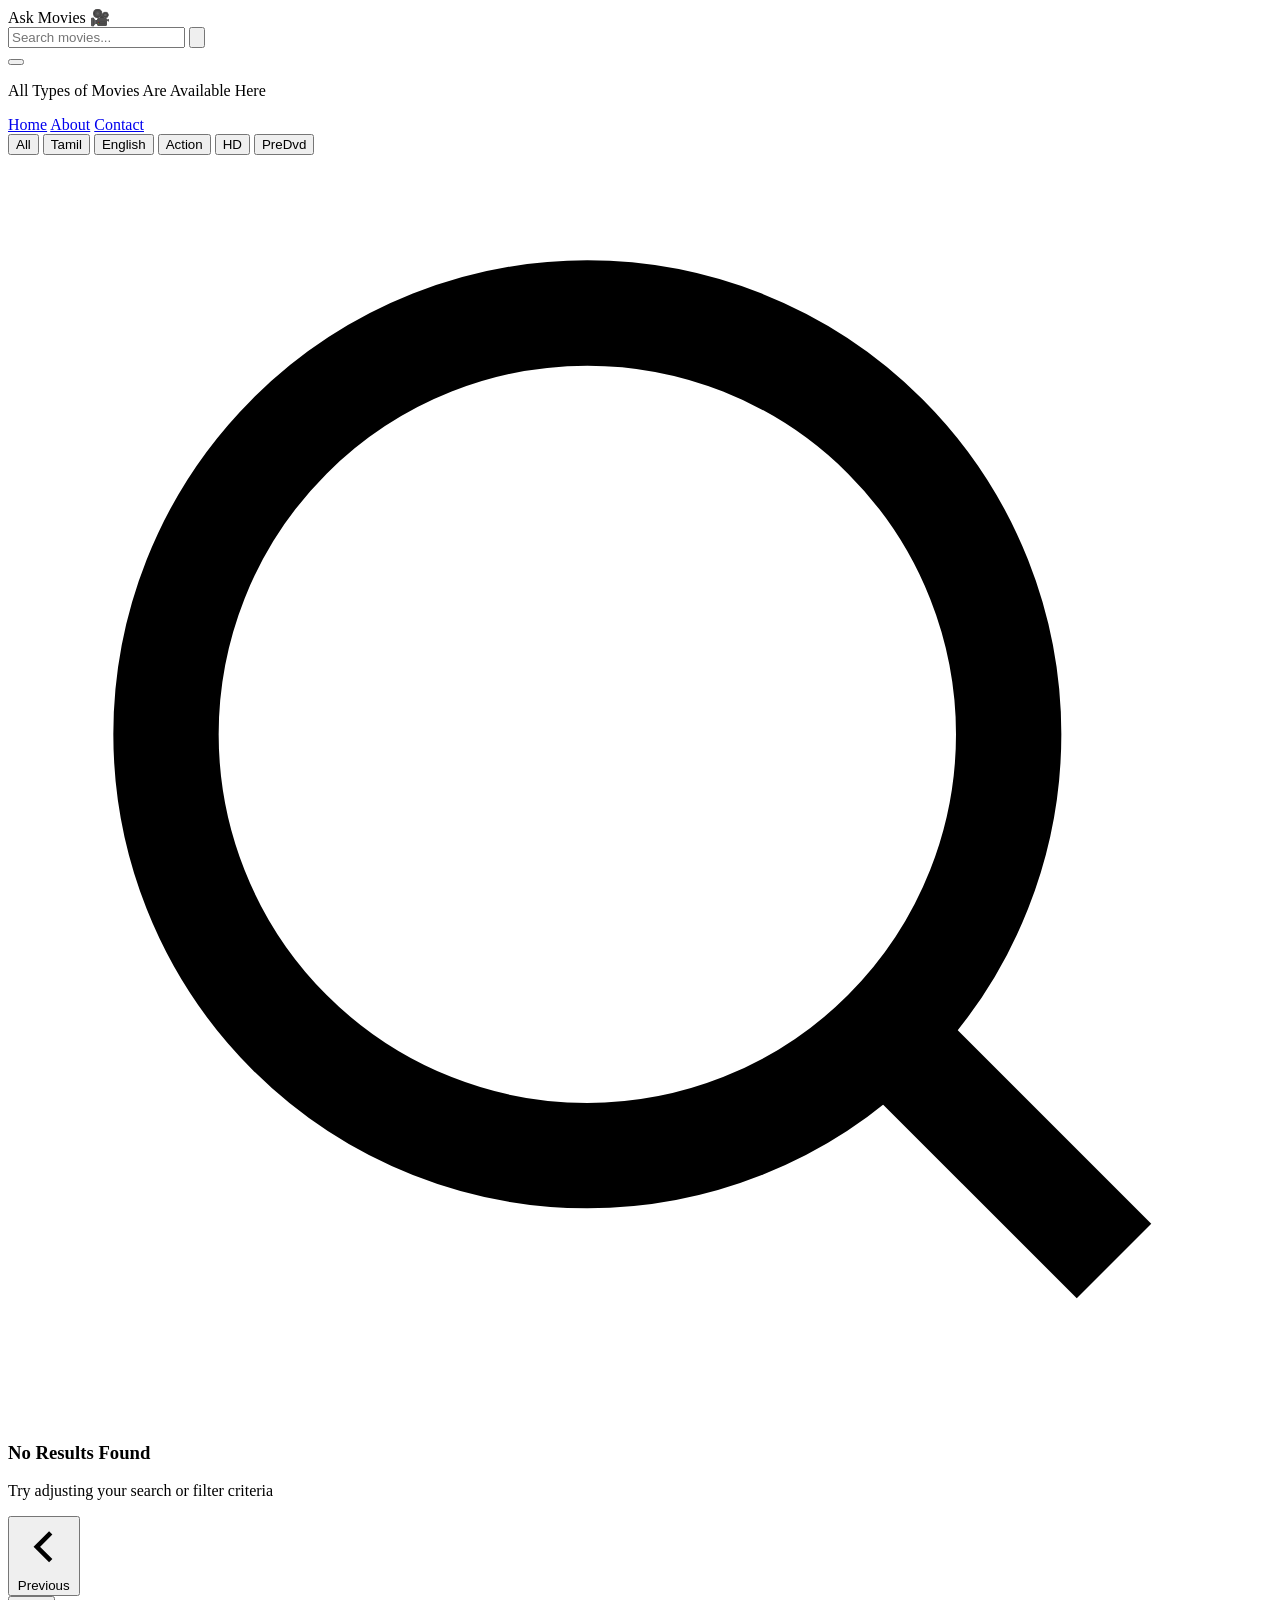
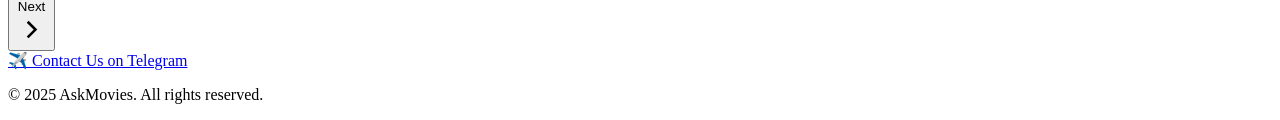
==== index.html @ 0e4ded0d "Create index.html" ====
<!DOCTYPE html>
<html lang="en">
<head>
    <meta charset="UTF-8">
    <meta name="viewport" content="width=device-width, initial-scale=1.0">
    <title>AskMovies - All Types of Movies Are Available Here</title>
    <link rel="stylesheet" href="style.css">
</head>
<body>
    <header class="header">
        <div class="container">
            <div class="header-content">
                <div class="logo">
                    <div class="logo-text">
                        <span class="logo-ask">Ask</span>
                        <span class="logo-movies">Movies</span>
                        <span class="logo-icon">🎥</span>
                    </div>
                    <div class="logo-underline"></div>
                </div>
                <div class="header-controls">
                    <div class="search-container">
                        <input type="text" id="searchInput" class="search-input" placeholder="Search movies...">
                        <button class="search-btn" id="searchBtn" aria-label="Search">
                            <svg viewBox="0 0 24 24" fill="none" stroke="currentColor" stroke-width="2">
                                <circle cx="11" cy="11" r="8"></circle>
                                <path d="m21 21-4.35-4.35"></path>
                            </svg>
                        </button>
                    </div>
                    <button class="menu-btn" id="menuBtn" aria-label="Menu">
                        <div class="menu-line"></div>
                        <div class="menu-line"></div>
                        <div class="menu-line"></div>
                    </button>
                </div>
            </div>
        </div>
    </header>

    <div class="tagline-banner">
        <p class="tagline-text">All Types of Movies Are Available Here</p>
    </div>

    <div class="mobile-menu" id="mobileMenu">
        <div class="mobile-menu-content">
            <a href="#" class="mobile-menu-item">Home</a>
            <a href="#" class="mobile-menu-item">About</a>
            <a href="#" class="mobile-menu-item">Contact</a>
        </div>
    </div>

    <main class="main">
        <div class="container">
            <section class="filter-section">
                <div class="filter-container">
                    <button class="filter-btn active" data-category="All">All</button>
                    <button class="filter-btn" data-category="Tamil">Tamil</button>
                    <button class="filter-btn" data-category="English">English</button>
                    <button class="filter-btn" data-category="Action">Action</button>
                    <button class="filter-btn" data-category="HD">HD</button>
                    <button class="filter-btn" data-category="PreDvd">PreDvd</button>
                </div>
            </section>

            <section class="movies-section">
                <div class="movies-grid" id="moviesGrid"></div>
            </section>

            <div class="no-results" id="noResults">
                <svg viewBox="0 0 24 24" fill="none" stroke="currentColor" stroke-width="2">
                    <circle cx="11" cy="11" r="8"></circle>
                    <path d="m21 21-4.35-4.35"></path>
                </svg>
                <h3>No Results Found</h3>
                <p>Try adjusting your search or filter criteria</p>
            </div>

            <div class="pagination" id="pagination">
                <button class="pagination-btn" id="prevBtn">
                    <svg viewBox="0 0 24 24" fill="none" stroke="currentColor" stroke-width="2">
                        <polyline points="15 18 9 12 15 6"></polyline>
                    </svg>
                    Previous
                </button>
                <div class="pagination-numbers" id="paginationNumbers"></div>
                <button class="pagination-btn" id="nextBtn">
                    Next
                    <svg viewBox="0 0 24 24" fill="none" stroke="currentColor" stroke-width="2">
                        <polyline points="9 18 15 12 9 6"></polyline>
                    </svg>
                </button>
            </div>
        </div>
    </main>

    <footer class="footer">
        <div class="container">
            <div class="footer-content">
                <a href="https://t.me/askmovies" target="_blank" class="telegram-btn">
                    <span class="telegram-icon">✈️</span>
                    <span>Contact Us on Telegram</span>
                </a>
                <p>&copy; 2025 AskMovies. All rights reserved.</p>
            </div>
        </div>
    </footer>

    <script src="script.js"></script>
</body>
</html>
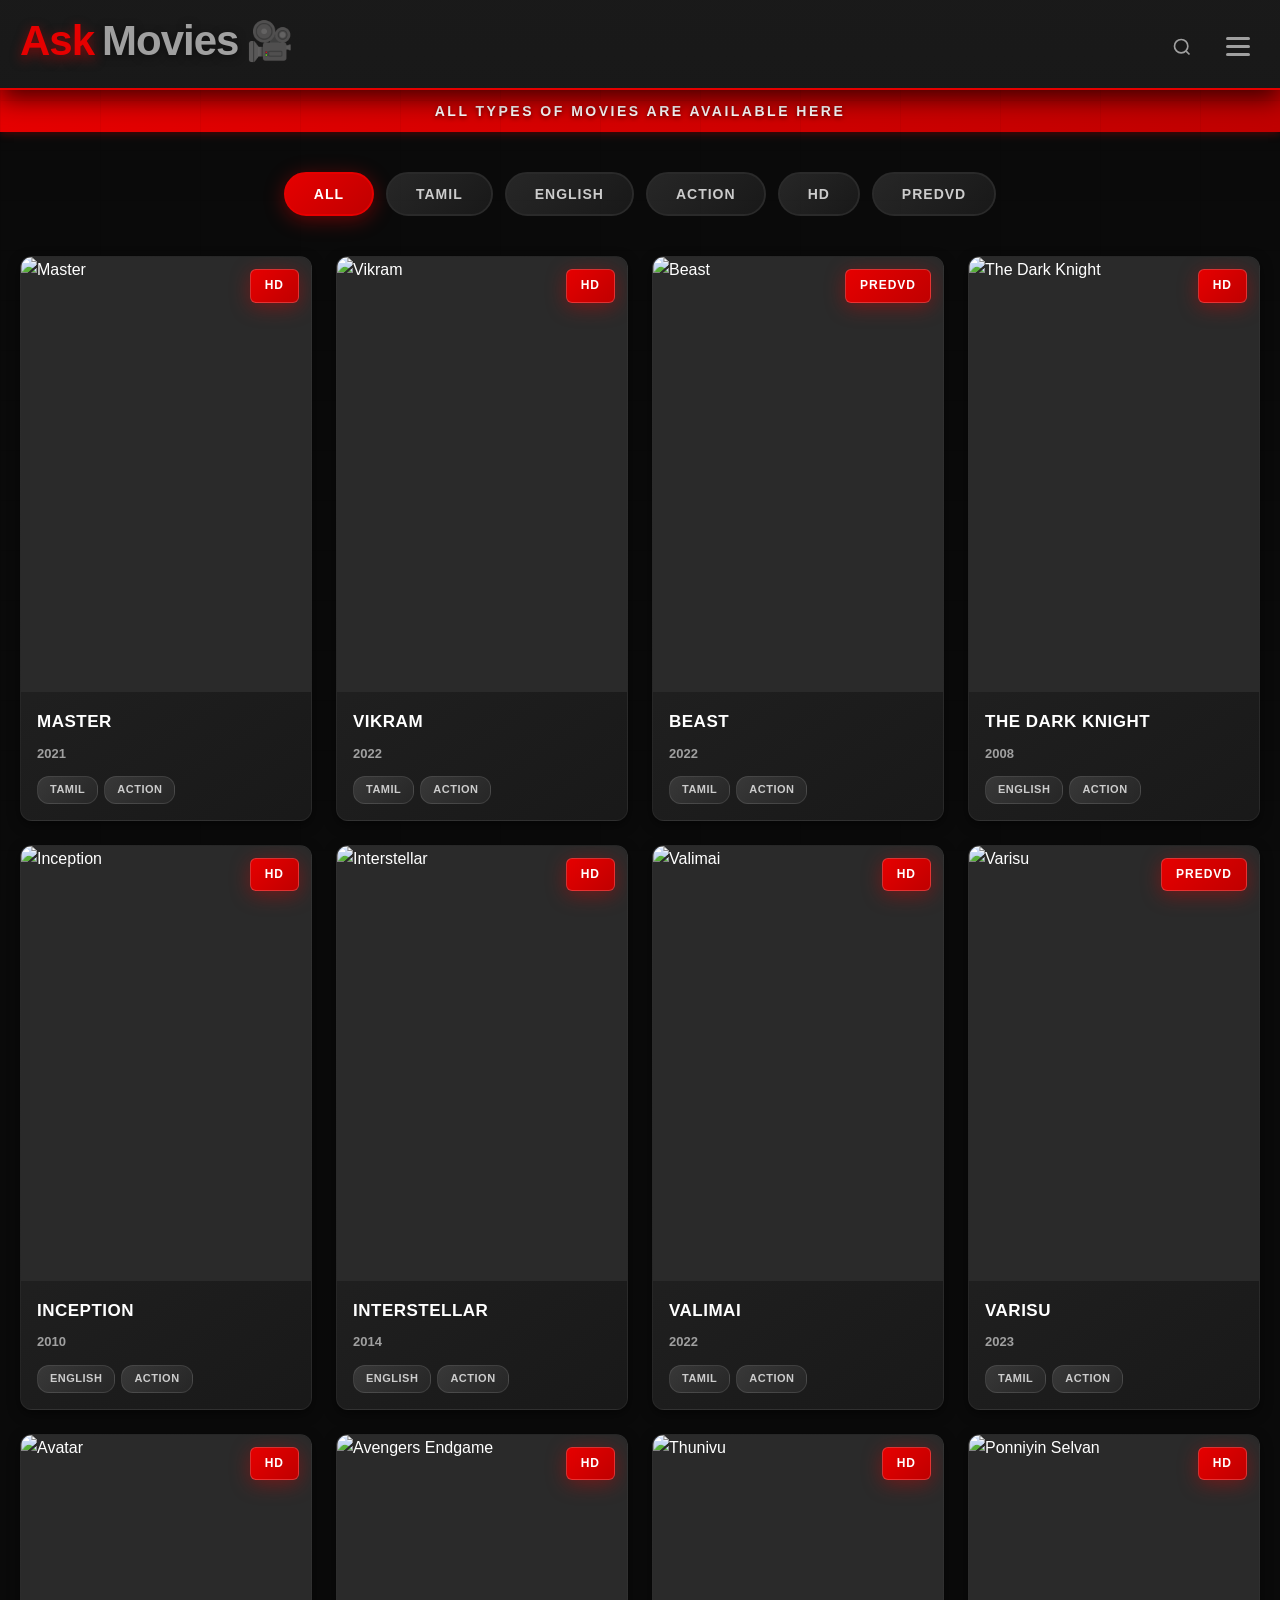
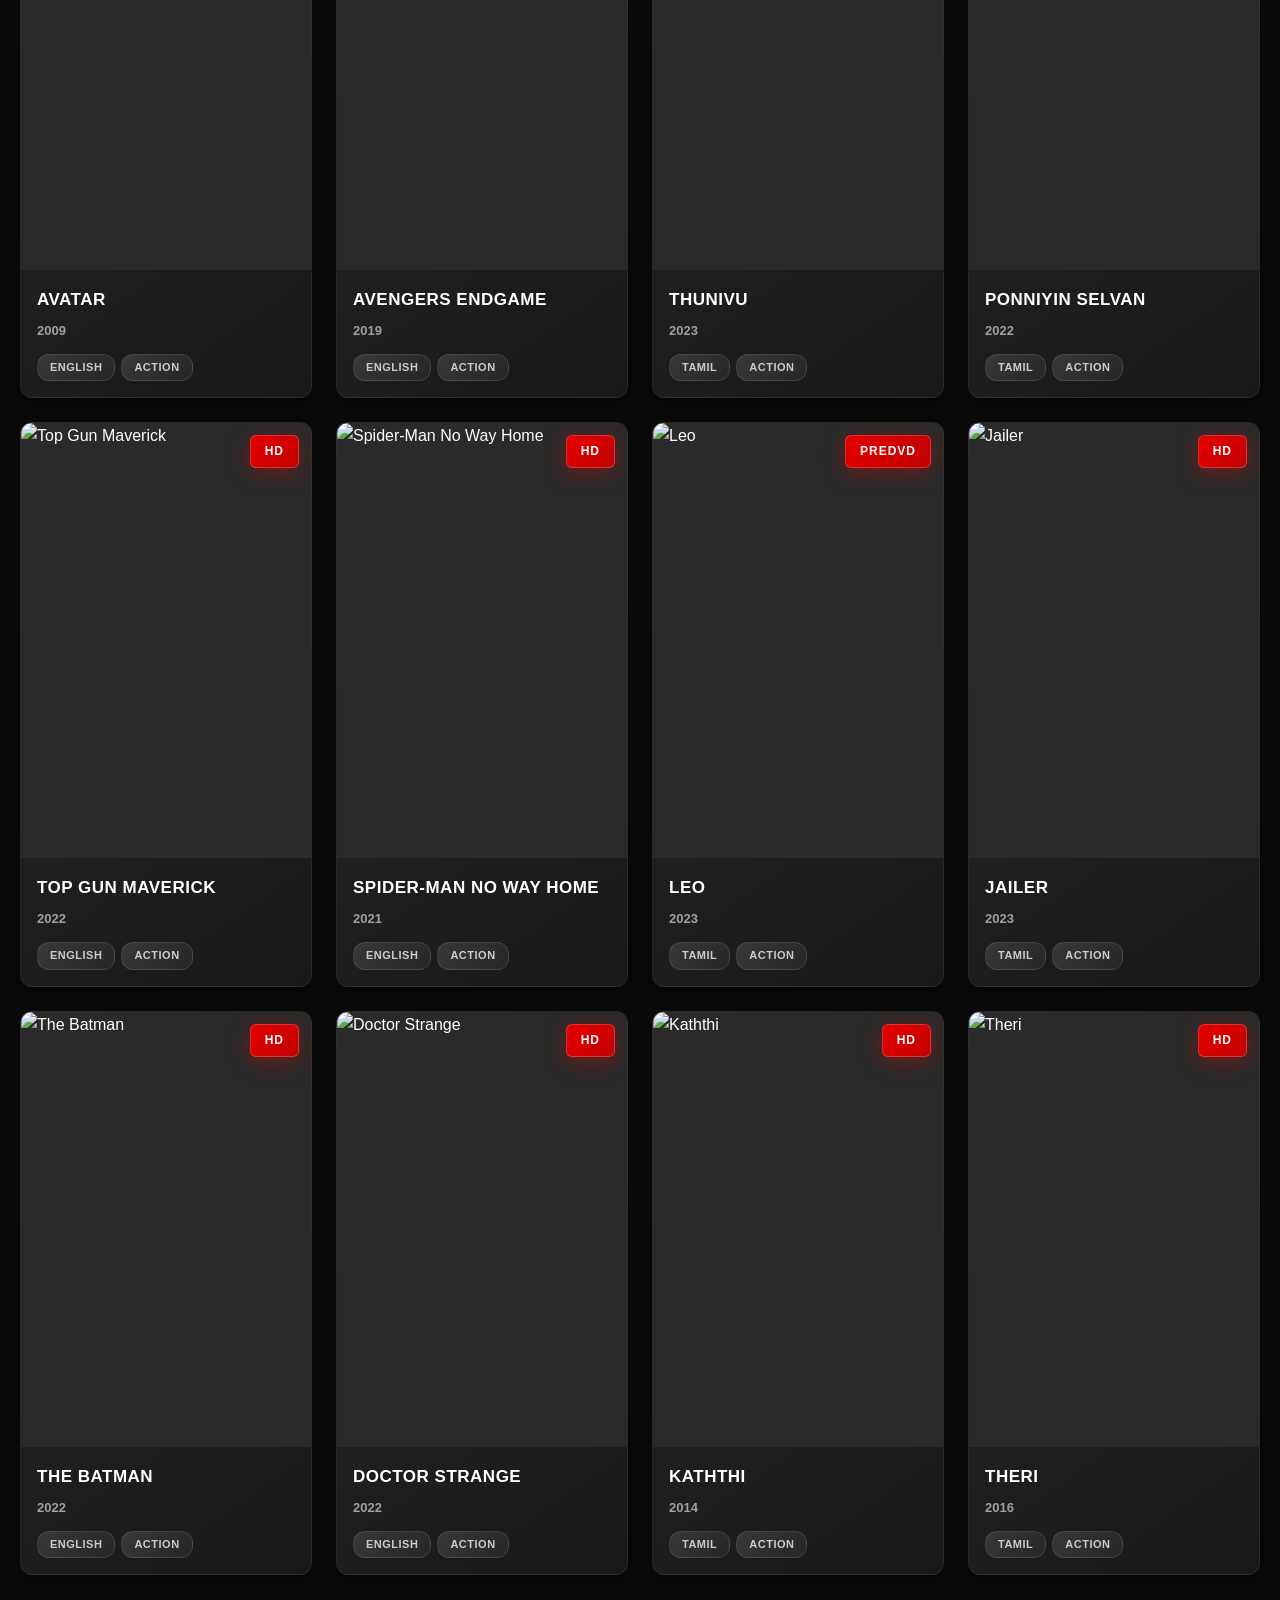
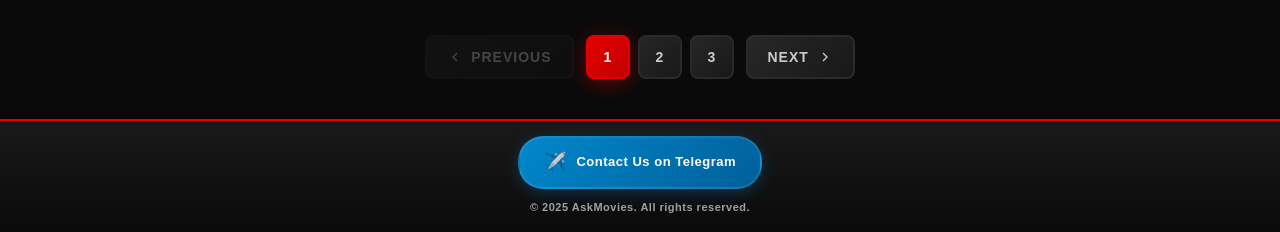
==== commit a21b965a: "Update index.html" ====
--- a/index.html
+++ b/index.html
@@ -44,9 +44,9 @@
 
     <div class="mobile-menu" id="mobileMenu">
         <div class="mobile-menu-content">
-            <a href="#" class="mobile-menu-item">Home</a>
-            <a href="#" class="mobile-menu-item">About</a>
-            <a href="#" class="mobile-menu-item">Contact</a>
+            <a href="#" class="mobile-menu-item" data-action="home">Home</a>
+            <a href="#" class="mobile-menu-item" data-action="about">About</a>
+            <a href="#" class="mobile-menu-item" data-action="contact">Contact</a>
         </div>
     </div>
 
--- a/style.css
+++ b/style.css
@@ -0,0 +1,288 @@
+:root {
+            --color-bg-primary: #0a0a0a;
+            --color-bg-secondary: #1a1a1a;
+            --color-bg-card: #1f1f1f;
+            --color-accent-red: #e60000;
+            --color-accent-red-hover: #ff1744;
+            --color-grey-light: #a0a0a0;
+            --color-grey-medium: #666666;
+            --color-grey-dark: #2a2a2a;
+            --color-text-primary: #ffffff;
+            --color-text-secondary: #cccccc;
+            --transition-fast: 0.2s ease;
+            --transition-medium: 0.3s ease;
+            --transition-slow: 0.5s ease;
+            --shadow-sm: 0 2px 4px rgba(0, 0, 0, 0.3);
+            --shadow-md: 0 4px 12px rgba(0, 0, 0, 0.5);
+            --shadow-lg: 0 8px 24px rgba(0, 0, 0, 0.7);
+            --shadow-red: 0 4px 20px rgba(230, 0, 0, 0.4);
+        }
+        * { margin: 0; padding: 0; box-sizing: border-box; }
+        body {
+            font-family: 'Arial Black', 'Arial Bold', Gadget, sans-serif;
+            background-color: var(--color-bg-primary);
+            color: var(--color-text-primary);
+            line-height: 1.6;
+            overflow-x: hidden;
+            position: relative;
+        }
+        body::before {
+            content: '';
+            position: fixed;
+            top: 0;
+            left: 0;
+            width: 100%;
+            height: 100%;
+            background: linear-gradient(90deg, rgba(0,0,0,.8) 1px, transparent 1px), linear-gradient(rgba(0,0,0,.8) 1px, transparent 1px);
+            background-size: 100px 50px;
+            opacity: 0.05;
+            z-index: 0;
+            pointer-events: none;
+        }
+        .container { max-width: 1400px; margin: 0 auto; padding: 0 20px; position: relative; z-index: 1; }
+        
+        /* HEADER */
+        .header {
+            background: linear-gradient(180deg, rgba(26, 26, 26, 0.98) 0%, rgba(26, 26, 26, 0.95) 100%);
+            padding: 20px 0 15px 0;
+            position: sticky;
+            top: 0;
+            z-index: 1000;
+            box-shadow: var(--shadow-lg);
+            border-bottom: 2px solid var(--color-accent-red);
+            backdrop-filter: blur(10px);
+        }
+        .header-content { display: flex; justify-content: space-between; align-items: center; }
+        
+        /* LOGO */
+        .logo { display: flex; flex-direction: column; align-items: flex-start; cursor: pointer; transition: transform var(--transition-fast); }
+        .logo:hover { transform: scale(1.05); }
+        .logo-text { font-size: 42px; font-weight: 900; letter-spacing: -1px; line-height: 1; display: flex; align-items: center; gap: 8px; }
+        .logo-ask { color: var(--color-accent-red); text-shadow: 0 4px 12px rgba(230, 0, 0, 0.5); }
+        .logo-movies { color: var(--color-grey-light); text-shadow: 0 2px 8px rgba(0, 0, 0, 0.5); }
+        .logo-icon { font-size: 38px; animation: float 3s ease-in-out infinite; }
+        @keyframes float { 0%, 100% { transform: translateY(0px); } 50% { transform: translateY(-8px); } }
+        .logo-underline { height: 3px; background: linear-gradient(90deg, var(--color-accent-red) 0%, transparent 100%); width: 0; margin-top: 8px; transition: width 0.6s ease; box-shadow: 0 2px 8px rgba(230, 0, 0, 0.4); }
+        .logo:hover .logo-underline { width: 100%; }
+        
+        /* HEADER CONTROLS */
+        .header-controls { display: flex; align-items: center; gap: 12px; }
+        .search-container { position: relative; display: flex; align-items: center; }
+        .search-input {
+            width: 0;
+            height: 44px;
+            padding: 0;
+            background-color: rgba(42, 42, 42, 0.9);
+            border: 2px solid var(--color-grey-dark);
+            border-radius: 22px;
+            color: var(--color-text-primary);
+            font-size: 15px;
+            font-weight: 600;
+            outline: none;
+            opacity: 0;
+            transition: all var(--transition-medium);
+            pointer-events: none;
+        }
+        .search-input.active { width: 280px; padding: 0 50px 0 20px; opacity: 1; pointer-events: auto; }
+        .search-input.active:focus { border-color: var(--color-accent-red); box-shadow: 0 0 0 3px rgba(230, 0, 0, 0.2); }
+        .search-btn {
+            position: absolute;
+            right: 0;
+            width: 44px;
+            height: 44px;
+            background-color: transparent;
+            border: none;
+            color: var(--color-grey-light);
+            cursor: pointer;
+            display: flex;
+            align-items: center;
+            justify-content: center;
+            transition: all var(--transition-fast);
+            border-radius: 50%;
+        }
+        .search-btn svg { width: 20px; height: 20px; }
+        .search-btn:hover { color: var(--color-accent-red); background-color: rgba(230, 0, 0, 0.1); }
+        
+        /* HAMBURGER MENU BUTTON - THREE LINES */
+        .menu-btn {
+            width: 44px;
+            height: 44px;
+            background-color: transparent;
+            border: none;
+            cursor: pointer;
+            display: flex;
+            flex-direction: column;
+            align-items: center;
+            justify-content: center;
+            gap: 5px;
+            transition: all var(--transition-fast);
+            border-radius: 8px;
+            padding: 10px;
+        }
+        .menu-btn:hover { background-color: rgba(230, 0, 0, 0.1); }
+        .menu-line {
+            width: 24px;
+            height: 3px;
+            background-color: var(--color-grey-light);
+            border-radius: 2px;
+            transition: all var(--transition-fast);
+        }
+        .menu-btn:hover .menu-line { background-color: var(--color-accent-red); }
+        
+        /* MOBILE MENU - FIXED POSITIONING */
+        .mobile-menu {
+            position: fixed;
+            top: 95px;
+            right: 20px;
+            background: linear-gradient(135deg, rgba(42, 42, 42, 0.98) 0%, rgba(26, 26, 26, 0.98) 100%);
+            border-radius: 8px;
+            box-shadow: var(--shadow-lg);
+            overflow: hidden;
+            opacity: 0;
+            visibility: hidden;
+            transform: translateY(-10px);
+            transition: all var(--transition-medium);
+            min-width: 200px;
+            border: 1px solid var(--color-accent-red);
+            z-index: 9999;
+        }
+        .mobile-menu.active { opacity: 1; visibility: visible; transform: translateY(0); }
+        .mobile-menu-content { padding: 8px 0; }
+        .mobile-menu-item {
+            display: block;
+            padding: 12px 20px;
+            color: var(--color-text-secondary);
+            text-decoration: none;
+            transition: all var(--transition-fast);
+            font-weight: 600;
+            text-transform: uppercase;
+            font-size: 13px;
+            letter-spacing: 1px;
+        }
+        .mobile-menu-item:hover { background-color: var(--color-accent-red); color: var(--color-text-primary); padding-left: 28px; }
+        
+        /* TAGLINE BANNER */
+        .tagline-banner { background: linear-gradient(90deg, var(--color-accent-red) 0%, #c00000 100%); padding: 10px 0; text-align: center; box-shadow: 0 2px 8px rgba(230, 0, 0, 0.3); }
+        .tagline-text { color: var(--color-text-primary); font-size: 14px; font-weight: 700; letter-spacing: 2.5px; text-transform: uppercase; text-shadow: 0 2px 4px rgba(0, 0, 0, 0.5); }
+        
+        /* MAIN */
+        .main { min-height: calc(100vh - 250px); padding: 40px 0; }
+        .filter-section { margin-bottom: 40px; }
+        .filter-container { display: flex; flex-wrap: wrap; gap: 12px; justify-content: center; }
+        .filter-btn {
+            padding: 12px 28px;
+            background: linear-gradient(135deg, rgba(42, 42, 42, 0.9) 0%, rgba(26, 26, 26, 0.9) 100%);
+            border: 2px solid var(--color-grey-dark);
+            color: var(--color-text-secondary);
+            font-size: 14px;
+            font-weight: 700;
+            cursor: pointer;
+            border-radius: 24px;
+            transition: all var(--transition-fast);
+            letter-spacing: 1px;
+            text-transform: uppercase;
+        }
+        .filter-btn:hover { background: linear-gradient(135deg, var(--color-grey-dark) 0%, rgba(42, 42, 42, 0.9) 100%); color: var(--color-text-primary); transform: translateY(-2px); box-shadow: var(--shadow-sm); border-color: var(--color-grey-light); }
+        .filter-btn.active { background: linear-gradient(135deg, var(--color-accent-red) 0%, #c00000 100%); color: var(--color-text-primary); border-color: var(--color-accent-red); box-shadow: var(--shadow-red); }
+        
+        /* MOVIES GRID */
+        .movies-section { margin-bottom: 60px; }
+        .movies-grid { display: grid; grid-template-columns: repeat(4, 1fr); gap: 24px; animation: fadeIn 0.5s ease; }
+        @keyframes fadeIn { from { opacity: 0; transform: translateY(10px); } to { opacity: 1; transform: translateY(0); } }
+        .movie-card { background: linear-gradient(145deg, rgba(42, 42, 42, 0.95) 0%, rgba(26, 26, 26, 0.95) 100%); border-radius: 12px; overflow: hidden; cursor: pointer; transition: all var(--transition-medium); box-shadow: var(--shadow-md); position: relative; border: 1px solid rgba(255, 255, 255, 0.05); }
+        .movie-card:hover { transform: translateY(-8px) scale(1.02); box-shadow: var(--shadow-red); border-color: var(--color-accent-red); }
+        .movie-poster-container { position: relative; width: 100%; padding-top: 150%; overflow: hidden; background-color: var(--color-grey-dark); }
+        .movie-poster { position: absolute; top: 0; left: 0; width: 100%; height: 100%; object-fit: cover; transition: transform var(--transition-slow); }
+        .movie-card:hover .movie-poster { transform: scale(1.1); }
+        .quality-badge { position: absolute; top: 12px; right: 12px; background: linear-gradient(135deg, var(--color-accent-red) 0%, #c00000 100%); color: var(--color-text-primary); padding: 6px 14px; border-radius: 6px; font-size: 12px; font-weight: 900; letter-spacing: 1px; box-shadow: var(--shadow-red); z-index: 2; text-transform: uppercase; border: 1px solid rgba(255, 255, 255, 0.2); }
+        .movie-overlay { position: absolute; top: 0; left: 0; width: 100%; height: 100%; background: linear-gradient(to top, rgba(0, 0, 0, 0.95) 0%, rgba(0, 0, 0, 0.6) 50%, transparent 100%); opacity: 0; transition: opacity var(--transition-medium); display: flex; align-items: flex-end; justify-content: center; padding: 20px; }
+        .movie-card:hover .movie-overlay { opacity: 1; }
+        .watch-btn { background: linear-gradient(135deg, var(--color-accent-red) 0%, #c00000 100%); color: var(--color-text-primary); padding: 14px 32px; border: 2px solid rgba(255, 255, 255, 0.2); border-radius: 8px; font-size: 14px; font-weight: 900; cursor: pointer; transition: all var(--transition-fast); box-shadow: var(--shadow-red); letter-spacing: 1.5px; text-transform: uppercase; transform: translateY(10px); }
+        .movie-card:hover .watch-btn { transform: translateY(0); }
+        .watch-btn:hover { background: linear-gradient(135deg, var(--color-accent-red-hover) 0%, var(--color-accent-red) 100%); box-shadow: 0 6px 24px rgba(230, 0, 0, 0.6); transform: scale(1.05); }
+        .movie-info { padding: 16px; }
+        .movie-title { font-size: 17px; font-weight: 900; color: var(--color-text-primary); margin-bottom: 8px; overflow: hidden; text-overflow: ellipsis; white-space: nowrap; text-transform: uppercase; letter-spacing: 0.5px; }
+        .movie-year { font-size: 13px; color: var(--color-grey-light); margin-bottom: 12px; font-weight: 600; }
+        .movie-categories { display: flex; flex-wrap: wrap; gap: 6px; }
+        .category-tag { background: linear-gradient(135deg, rgba(60, 60, 60, 0.9) 0%, rgba(40, 40, 40, 0.9) 100%); color: var(--color-text-secondary); padding: 4px 12px; border-radius: 12px; font-size: 11px; font-weight: 700; text-transform: uppercase; letter-spacing: 0.5px; border: 1px solid rgba(255, 255, 255, 0.1); }
+        
+        /* NO RESULTS */
+        .no-results { display: none; flex-direction: column; align-items: center; justify-content: center; padding: 80px 20px; text-align: center; }
+        .no-results.active { display: flex; }
+        .no-results svg { width: 80px; height: 80px; color: var(--color-grey-medium); margin-bottom: 24px; opacity: 0.5; }
+        .no-results h3 { font-size: 24px; color: var(--color-text-secondary); margin-bottom: 12px; font-weight: 900; text-transform: uppercase; letter-spacing: 1px; }
+        .no-results p { color: var(--color-grey-light); font-size: 16px; font-weight: 600; }
+        
+        /* PAGINATION */
+        .pagination { display: flex; align-items: center; justify-content: center; gap: 12px; margin-top: 40px; }
+        .pagination-btn { display: flex; align-items: center; gap: 8px; padding: 12px 20px; background: linear-gradient(135deg, rgba(42, 42, 42, 0.9) 0%, rgba(26, 26, 26, 0.9) 100%); border: 2px solid var(--color-grey-dark); color: var(--color-text-secondary); font-size: 14px; font-weight: 700; cursor: pointer; border-radius: 8px; transition: all var(--transition-fast); text-transform: uppercase; letter-spacing: 1px; }
+        .pagination-btn:hover:not(:disabled) { background: linear-gradient(135deg, var(--color-accent-red) 0%, #c00000 100%); color: var(--color-text-primary); border-color: var(--color-accent-red); transform: translateY(-2px); box-shadow: var(--shadow-red); }
+        .pagination-btn:disabled { opacity: 0.3; cursor: not-allowed; }
+        .pagination-btn svg { width: 16px; height: 16px; }
+        .pagination-numbers { display: flex; gap: 8px; }
+        .page-number { width: 44px; height: 44px; display: flex; align-items: center; justify-content: center; background: linear-gradient(135deg, rgba(42, 42, 42, 0.9) 0%, rgba(26, 26, 26, 0.9) 100%); border: 2px solid var(--color-grey-dark); color: var(--color-text-secondary); font-size: 14px; font-weight: 700; cursor: pointer; border-radius: 8px; transition: all var(--transition-fast); }
+        .page-number:hover { background: linear-gradient(135deg, var(--color-grey-dark) 0%, rgba(42, 42, 42, 0.9) 100%); color: var(--color-text-primary); transform: translateY(-2px); border-color: var(--color-grey-light); }
+        .page-number.active { background: linear-gradient(135deg, var(--color-accent-red) 0%, #c00000 100%); color: var(--color-text-primary); border-color: var(--color-accent-red); box-shadow: var(--shadow-red); }
+        
+        /* FOOTER - SMALLER SIZE */
+        .footer {
+            background: linear-gradient(180deg, rgba(26, 26, 26, 0.95) 0%, rgba(10, 10, 10, 0.98) 100%);
+            padding: 15px 0;
+            text-align: center;
+            border-top: 2px solid var(--color-accent-red);
+            box-shadow: 0 -4px 12px rgba(0, 0, 0, 0.5);
+        }
+        .footer-content { display: flex; flex-direction: column; align-items: center; gap: 10px; }
+        .footer p { color: var(--color-grey-light); font-size: 11px; font-weight: 600; letter-spacing: 0.5px; margin: 0; }
+        
+        /* TELEGRAM BUTTON */
+        .telegram-btn {
+            display: inline-flex;
+            align-items: center;
+            gap: 10px;
+            padding: 10px 24px;
+            background: linear-gradient(135deg, #0088cc 0%, #005f99 100%);
+            color: var(--color-text-primary);
+            text-decoration: none;
+            border-radius: 25px;
+            font-size: 13px;
+            font-weight: 700;
+            letter-spacing: 0.5px;
+            transition: all var(--transition-fast);
+            box-shadow: 0 4px 15px rgba(0, 136, 204, 0.3);
+            border: 2px solid rgba(255, 255, 255, 0.1);
+        }
+        .telegram-btn:hover { background: linear-gradient(135deg, #00a0e8 0%, #0088cc 100%); transform: translateY(-3px); box-shadow: 0 6px 20px rgba(0, 136, 204, 0.5); }
+        .telegram-icon { font-size: 18px; animation: pulse 2s ease-in-out infinite; }
+        @keyframes pulse { 0%, 100% { transform: scale(1); } 50% { transform: scale(1.15); } }
+        
+        /* RESPONSIVE */
+        @media (max-width: 1024px) {
+            .movies-grid { grid-template-columns: repeat(3, 1fr); gap: 20px; }
+            .logo-text { font-size: 38px; }
+            .logo-icon { font-size: 34px; }
+            .search-input.active { width: 220px; }
+        }
+        @media (max-width: 768px) {
+            .movies-grid { grid-template-columns: repeat(2, 1fr); gap: 16px; }
+            .logo-text { font-size: 32px; }
+            .logo-icon { font-size: 28px; }
+            .filter-btn { padding: 10px 20px; font-size: 12px; }
+            .search-input.active { width: 180px; padding: 0 45px 0 16px; }
+            .pagination-btn { padding: 10px 16px; font-size: 12px; }
+            .page-number { width: 40px; height: 40px; font-size: 13px; }
+            .tagline-text { font-size: 11px; letter-spacing: 1.5px; }
+        }
+        @media (max-width: 480px) {
+            .container { padding: 0 16px; }
+            .logo-text { font-size: 28px; }
+            .logo-icon { font-size: 24px; }
+            .search-input.active { width: 150px; height: 40px; font-size: 14px; }
+            .search-btn, .menu-btn { width: 40px; height: 40px; }
+            .main { padding: 24px 0; }
+            .movie-title { font-size: 15px; }
+            .movie-year { font-size: 12px; }
+            .category-tag { font-size: 10px; padding: 3px 10px; }
+            .tagline-text { font-size: 10px; letter-spacing: 1px; }
+            .telegram-btn { padding: 8px 18px; font-size: 12px; }
+        }
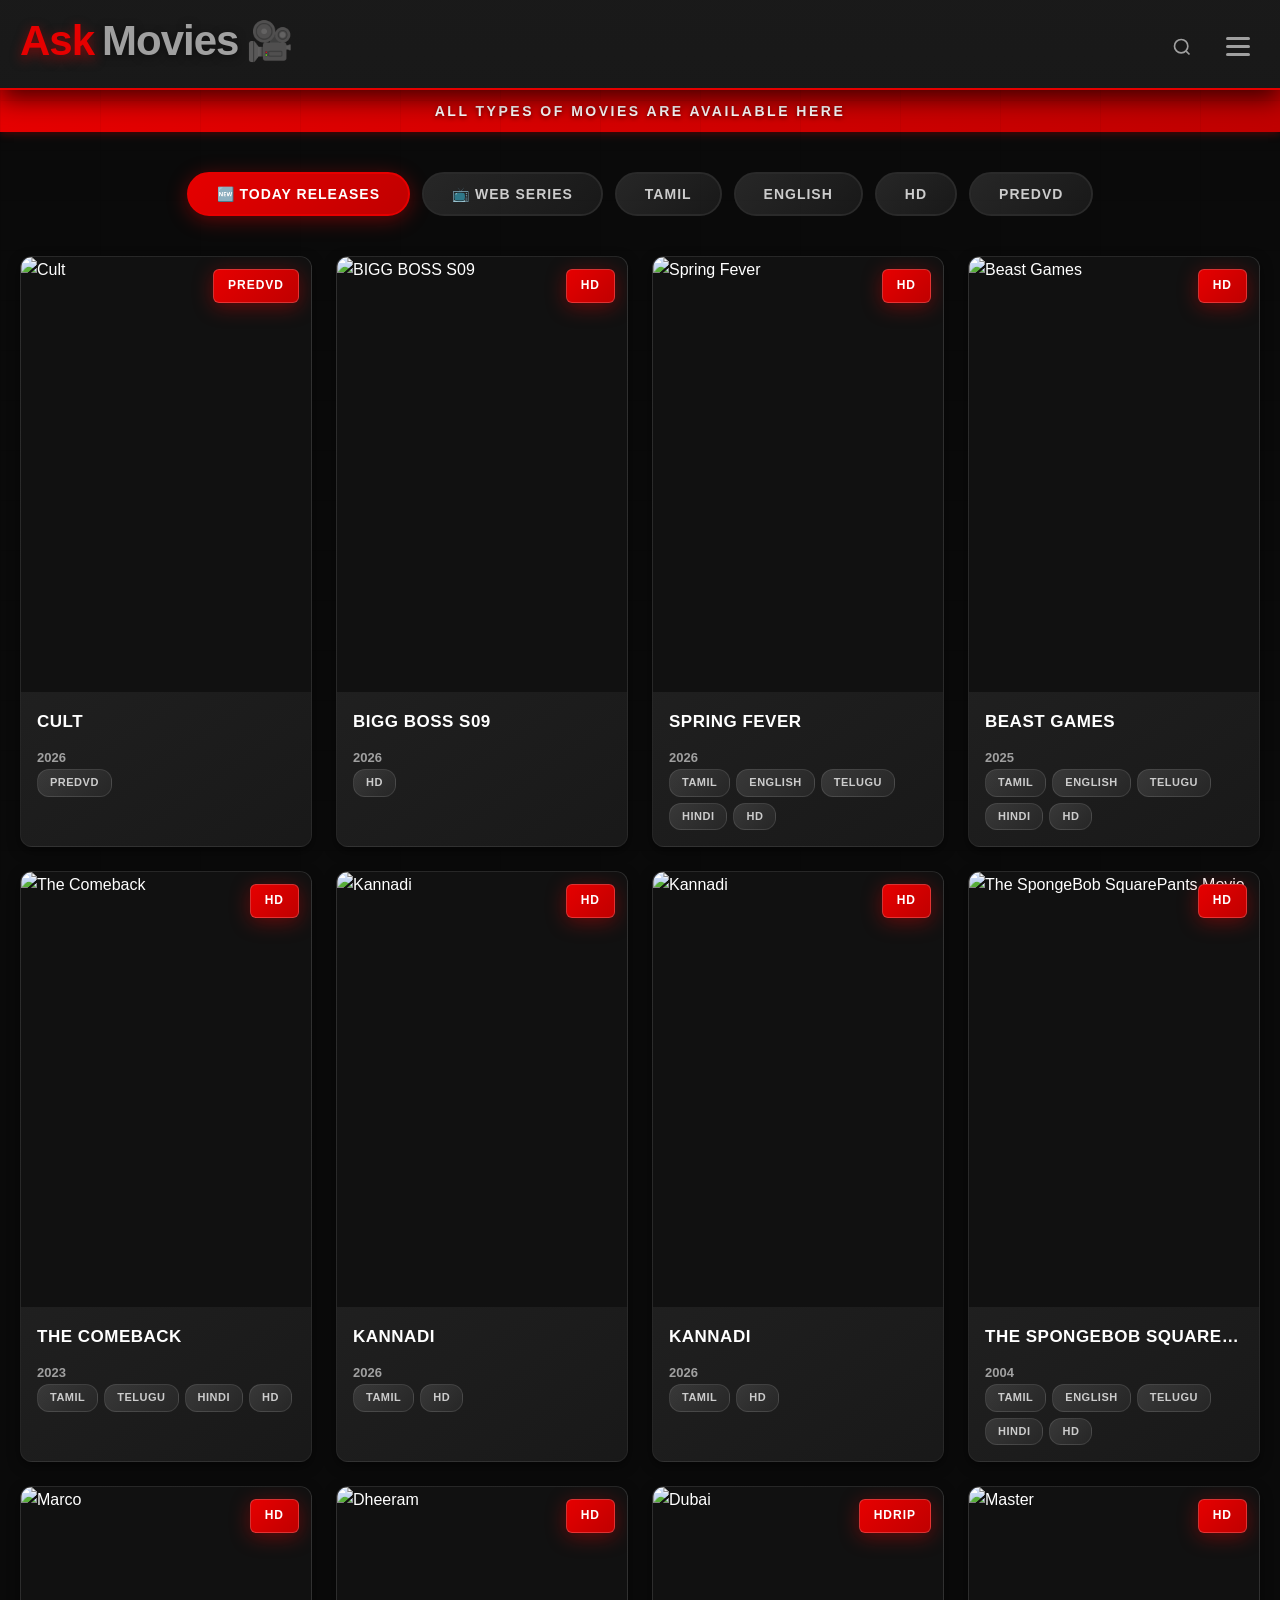
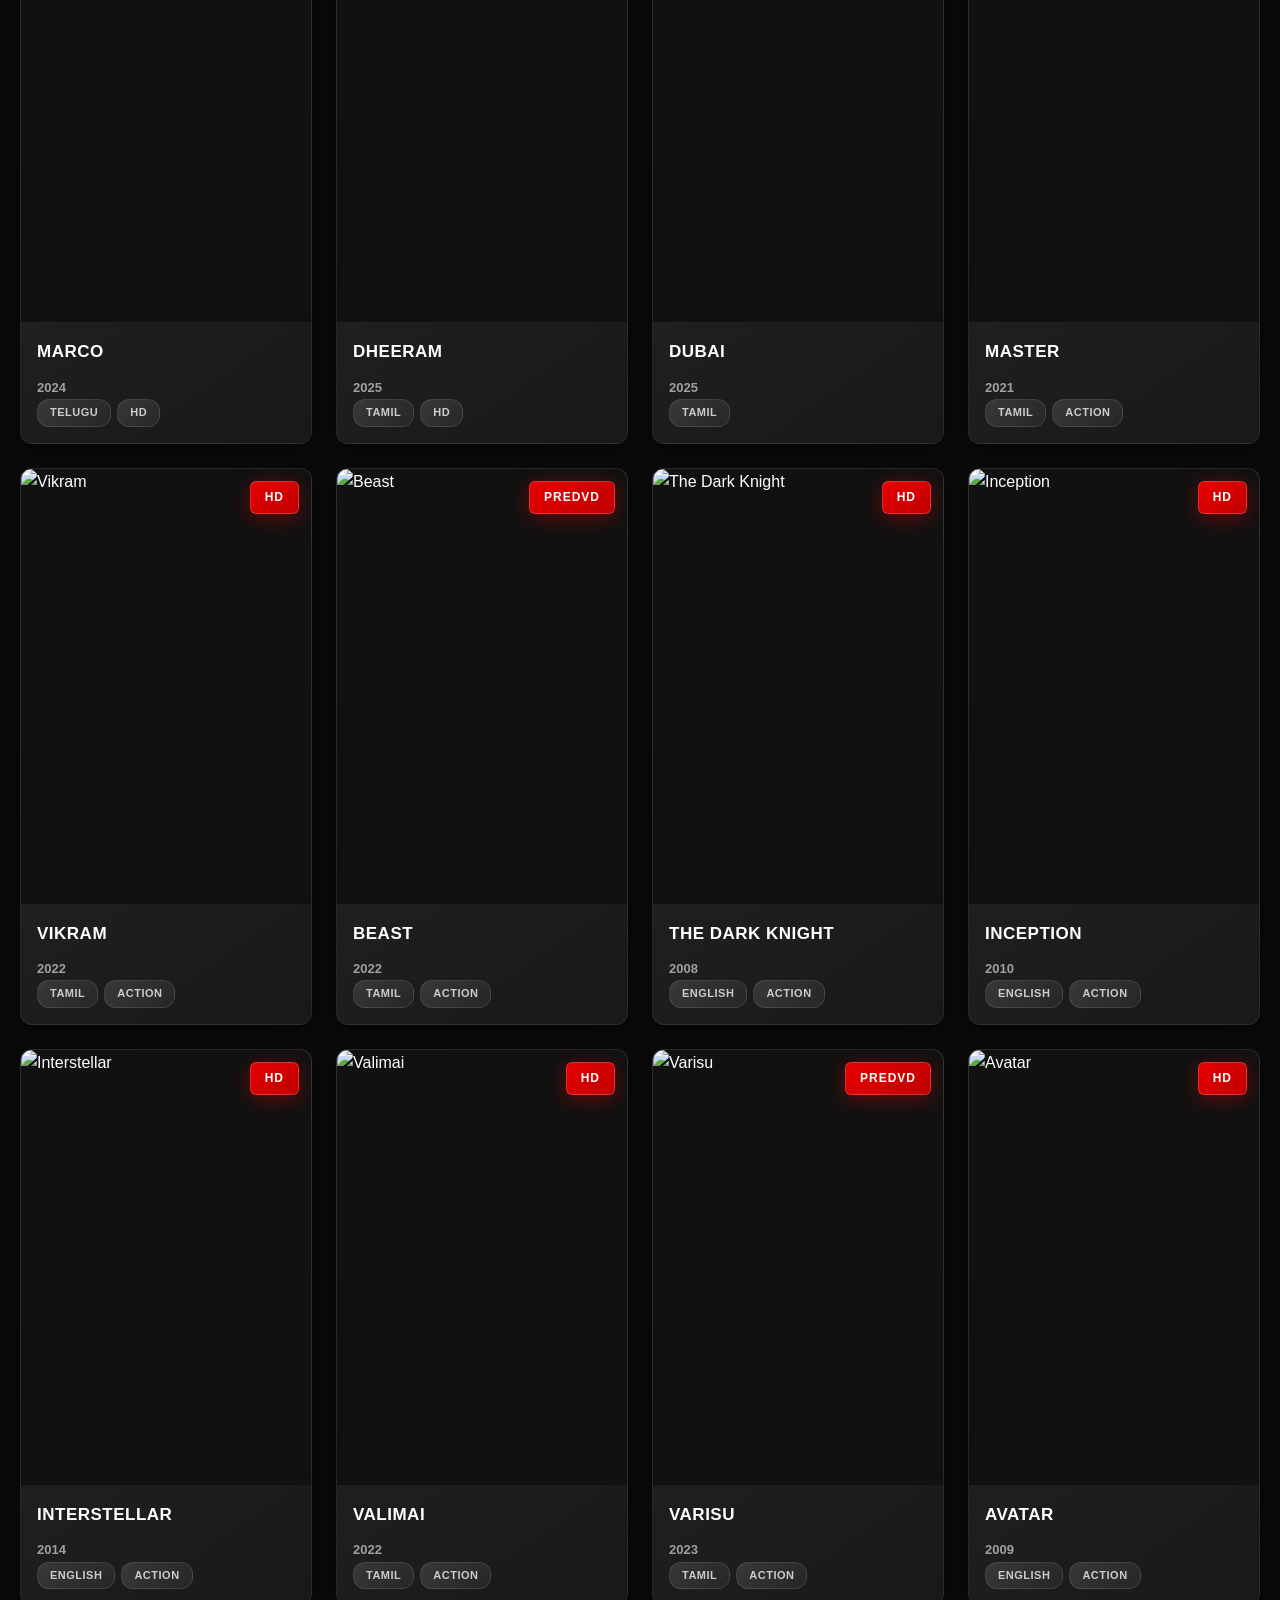
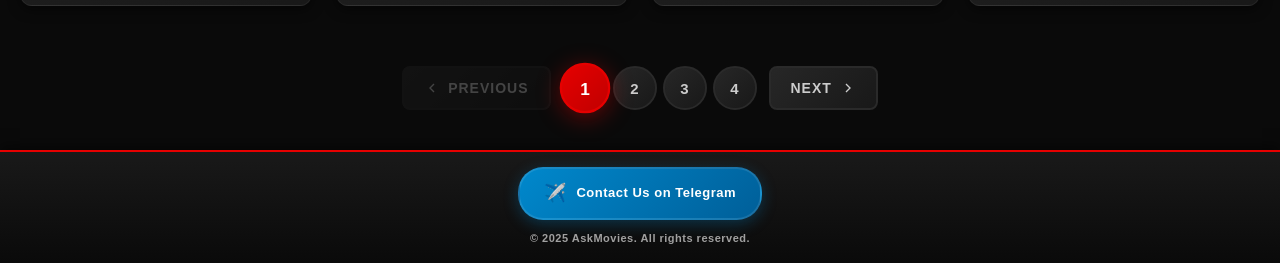
==== commit c1dd6842: "Update index.html" ====
--- a/index.html
+++ b/index.html
@@ -54,10 +54,10 @@
         <div class="container">
             <section class="filter-section">
                 <div class="filter-container">
-                    <button class="filter-btn active" data-category="All">All</button>
+                    <button class="filter-btn active" data-category="Today">🆕 Today Releases</button>
+                    <button class="filter-btn" data-category="Series">📺 Web Series</button>
                     <button class="filter-btn" data-category="Tamil">Tamil</button>
                     <button class="filter-btn" data-category="English">English</button>
-                    <button class="filter-btn" data-category="Action">Action</button>
                     <button class="filter-btn" data-category="HD">HD</button>
                     <button class="filter-btn" data-category="PreDvd">PreDvd</button>
                 </div>
--- a/style.css
+++ b/style.css
@@ -191,9 +191,9 @@
         @keyframes fadeIn { from { opacity: 0; transform: translateY(10px); } to { opacity: 1; transform: translateY(0); } }
         .movie-card { background: linear-gradient(145deg, rgba(42, 42, 42, 0.95) 0%, rgba(26, 26, 26, 0.95) 100%); border-radius: 12px; overflow: hidden; cursor: pointer; transition: all var(--transition-medium); box-shadow: var(--shadow-md); position: relative; border: 1px solid rgba(255, 255, 255, 0.05); }
         .movie-card:hover { transform: translateY(-8px) scale(1.02); box-shadow: var(--shadow-red); border-color: var(--color-accent-red); }
-        .movie-poster-container { position: relative; width: 100%; padding-top: 150%; overflow: hidden; background-color: var(--color-grey-dark); }
-        .movie-poster { position: absolute; top: 0; left: 0; width: 100%; height: 100%; object-fit: cover; transition: transform var(--transition-slow); }
-        .movie-card:hover .movie-poster { transform: scale(1.1); }
+        .movie-poster-container { position: relative; width: 100%; padding-top: 150%; overflow: hidden; background-color: #111; }
+        .movie-poster { position: absolute; top: 0; left: 0; width: 100%; height: 100%; object-fit: contain; transition: transform var(--transition-slow); }
+        .movie-card:hover .movie-poster { transform: scale(1.05); }
         .quality-badge { position: absolute; top: 12px; right: 12px; background: linear-gradient(135deg, var(--color-accent-red) 0%, #c00000 100%); color: var(--color-text-primary); padding: 6px 14px; border-radius: 6px; font-size: 12px; font-weight: 900; letter-spacing: 1px; box-shadow: var(--shadow-red); z-index: 2; text-transform: uppercase; border: 1px solid rgba(255, 255, 255, 0.2); }
         .movie-overlay { position: absolute; top: 0; left: 0; width: 100%; height: 100%; background: linear-gradient(to top, rgba(0, 0, 0, 0.95) 0%, rgba(0, 0, 0, 0.6) 50%, transparent 100%); opacity: 0; transition: opacity var(--transition-medium); display: flex; align-items: flex-end; justify-content: center; padding: 20px; }
         .movie-card:hover .movie-overlay { opacity: 1; }
@@ -219,10 +219,24 @@
         .pagination-btn:hover:not(:disabled) { background: linear-gradient(135deg, var(--color-accent-red) 0%, #c00000 100%); color: var(--color-text-primary); border-color: var(--color-accent-red); transform: translateY(-2px); box-shadow: var(--shadow-red); }
         .pagination-btn:disabled { opacity: 0.3; cursor: not-allowed; }
         .pagination-btn svg { width: 16px; height: 16px; }
-        .pagination-numbers { display: flex; gap: 8px; }
-        .page-number { width: 44px; height: 44px; display: flex; align-items: center; justify-content: center; background: linear-gradient(135deg, rgba(42, 42, 42, 0.9) 0%, rgba(26, 26, 26, 0.9) 100%); border: 2px solid var(--color-grey-dark); color: var(--color-text-secondary); font-size: 14px; font-weight: 700; cursor: pointer; border-radius: 8px; transition: all var(--transition-fast); }
-        .page-number:hover { background: linear-gradient(135deg, var(--color-grey-dark) 0%, rgba(42, 42, 42, 0.9) 100%); color: var(--color-text-primary); transform: translateY(-2px); border-color: var(--color-grey-light); }
-        .page-number.active { background: linear-gradient(135deg, var(--color-accent-red) 0%, #c00000 100%); color: var(--color-text-primary); border-color: var(--color-accent-red); box-shadow: var(--shadow-red); }
+        .pagination-numbers { display: flex; gap: 6px; flex-wrap: wrap; justify-content: center; }
+        .pagination-number, .page-number {
+            width: 44px; height: 44px; display: flex; align-items: center; justify-content: center;
+            background: linear-gradient(135deg, rgba(42,42,42,0.9) 0%, rgba(26,26,26,0.9) 100%);
+            border: 2px solid var(--color-grey-dark); color: var(--color-text-secondary);
+            font-size: 15px; font-weight: 900; cursor: pointer; border-radius: 50%;
+            transition: all var(--transition-fast); font-family: 'Arial Black', Arial, sans-serif;
+        }
+        .pagination-number:hover, .page-number:hover {
+            background: linear-gradient(135deg, var(--color-grey-dark) 0%, rgba(42,42,42,0.9) 100%);
+            color: var(--color-text-primary); transform: translateY(-3px) scale(1.1);
+            border-color: var(--color-grey-light); box-shadow: 0 4px 12px rgba(0,0,0,0.5);
+        }
+        .pagination-number.active, .page-number.active {
+            background: linear-gradient(135deg, var(--color-accent-red) 0%, #c00000 100%);
+            color: var(--color-text-primary); border-color: var(--color-accent-red);
+            box-shadow: var(--shadow-red); transform: scale(1.15);
+        }
         
         /* FOOTER - SMALLER SIZE */
         .footer {
@@ -270,7 +284,7 @@
             .filter-btn { padding: 10px 20px; font-size: 12px; }
             .search-input.active { width: 180px; padding: 0 45px 0 16px; }
             .pagination-btn { padding: 10px 16px; font-size: 12px; }
-            .page-number { width: 40px; height: 40px; font-size: 13px; }
+            .pagination-number, .page-number { width: 38px; height: 38px; font-size: 13px; }
             .tagline-text { font-size: 11px; letter-spacing: 1.5px; }
         }
         @media (max-width: 480px) {
@@ -285,4 +299,5 @@
             .category-tag { font-size: 10px; padding: 3px 10px; }
             .tagline-text { font-size: 10px; letter-spacing: 1px; }
             .telegram-btn { padding: 8px 18px; font-size: 12px; }
-        }
+}
+                        
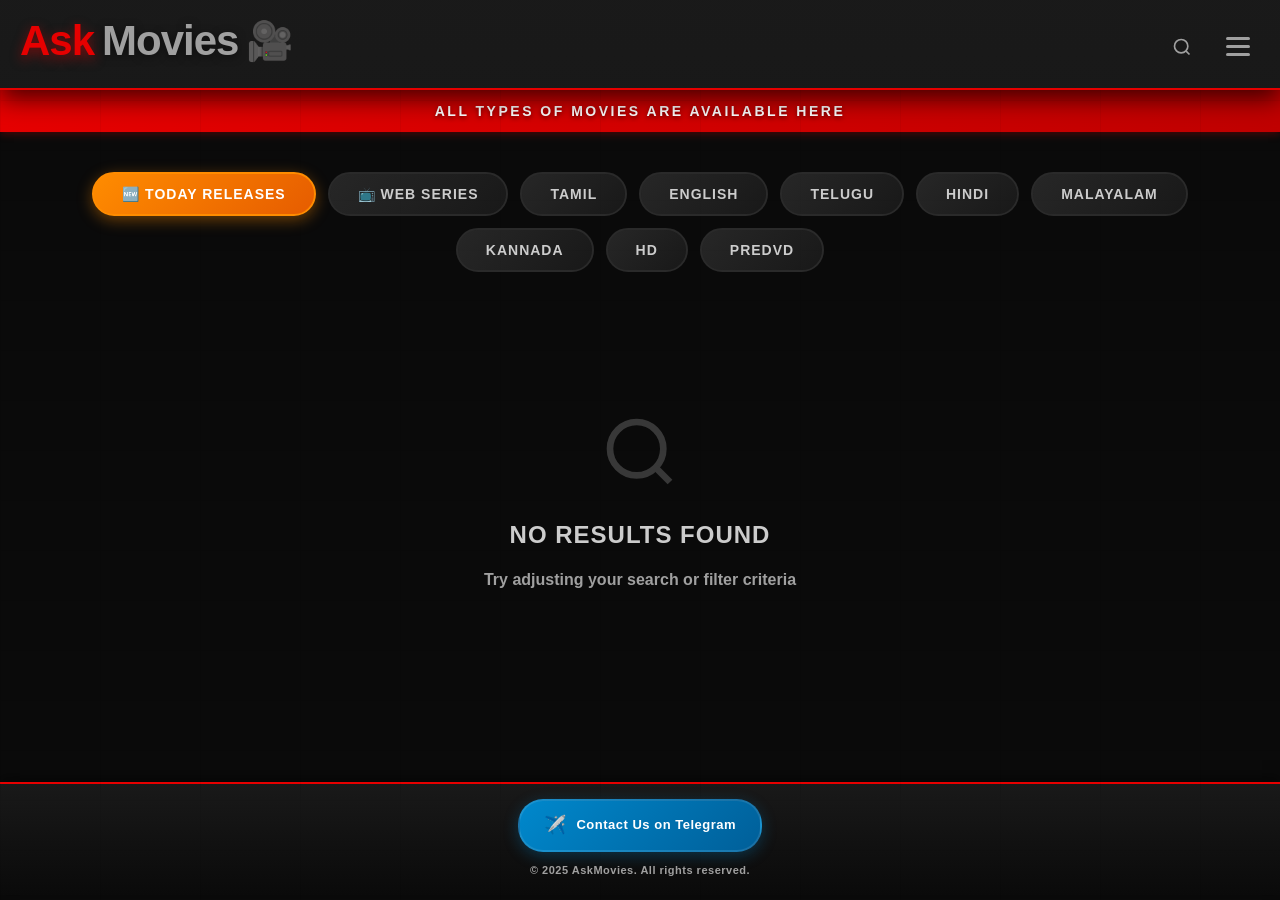
==== commit ac2b85bd: "Update index.html" ====
--- a/index.html
+++ b/index.html
@@ -58,6 +58,10 @@
                     <button class="filter-btn" data-category="Series">📺 Web Series</button>
                     <button class="filter-btn" data-category="Tamil">Tamil</button>
                     <button class="filter-btn" data-category="English">English</button>
+                    <button class="filter-btn" data-category="Telugu">Telugu</button>
+                    <button class="filter-btn" data-category="Hindi">Hindi</button>
+                    <button class="filter-btn" data-category="Malayalam">Malayalam</button>
+                    <button class="filter-btn" data-category="Kannada">Kannada</button>
                     <button class="filter-btn" data-category="HD">HD</button>
                     <button class="filter-btn" data-category="PreDvd">PreDvd</button>
                 </div>
--- a/style.css
+++ b/style.css
@@ -184,6 +184,8 @@
         }
         .filter-btn:hover { background: linear-gradient(135deg, var(--color-grey-dark) 0%, rgba(42, 42, 42, 0.9) 100%); color: var(--color-text-primary); transform: translateY(-2px); box-shadow: var(--shadow-sm); border-color: var(--color-grey-light); }
         .filter-btn.active { background: linear-gradient(135deg, var(--color-accent-red) 0%, #c00000 100%); color: var(--color-text-primary); border-color: var(--color-accent-red); box-shadow: var(--shadow-red); }
+        .filter-btn[data-category="Today"].active { background: linear-gradient(135deg, #ff8c00, #e65c00); border-color: #ff8c00; box-shadow: 0 4px 15px rgba(255,140,0,0.4); }
+        .filter-btn[data-category="Series"].active { background: linear-gradient(135deg, #6c35de, #4a1fa8); border-color: #6c35de; box-shadow: 0 4px 15px rgba(108,53,222,0.4); }
         
         /* MOVIES GRID */
         .movies-section { margin-bottom: 60px; }
@@ -191,9 +193,10 @@
         @keyframes fadeIn { from { opacity: 0; transform: translateY(10px); } to { opacity: 1; transform: translateY(0); } }
         .movie-card { background: linear-gradient(145deg, rgba(42, 42, 42, 0.95) 0%, rgba(26, 26, 26, 0.95) 100%); border-radius: 12px; overflow: hidden; cursor: pointer; transition: all var(--transition-medium); box-shadow: var(--shadow-md); position: relative; border: 1px solid rgba(255, 255, 255, 0.05); }
         .movie-card:hover { transform: translateY(-8px) scale(1.02); box-shadow: var(--shadow-red); border-color: var(--color-accent-red); }
-        .movie-poster-container { position: relative; width: 100%; padding-top: 150%; overflow: hidden; background-color: #111; }
-        .movie-poster { position: absolute; top: 0; left: 0; width: 100%; height: 100%; object-fit: contain; transition: transform var(--transition-slow); }
-        .movie-card:hover .movie-poster { transform: scale(1.05); }
+        .movie-poster-container { position: relative; width: 100%; padding-top: 150%; overflow: hidden; background-color: var(--color-grey-dark); }
+        .movie-poster { position: absolute; top: 0; left: 0; width: 100%; height: 100%; object-fit: cover; transition: transform var(--transition-slow); }
+        .movie-card:hover .movie-poster { transform: scale(1.1); }
+        .series-badge { position: absolute; top: 12px; left: 12px; background: linear-gradient(135deg, #6c35de, #4a1fa8); color: white; padding: 4px 10px; border-radius: 6px; font-size: 11px; font-weight: 800; letter-spacing: 0.5px; z-index: 2; }
         .quality-badge { position: absolute; top: 12px; right: 12px; background: linear-gradient(135deg, var(--color-accent-red) 0%, #c00000 100%); color: var(--color-text-primary); padding: 6px 14px; border-radius: 6px; font-size: 12px; font-weight: 900; letter-spacing: 1px; box-shadow: var(--shadow-red); z-index: 2; text-transform: uppercase; border: 1px solid rgba(255, 255, 255, 0.2); }
         .movie-overlay { position: absolute; top: 0; left: 0; width: 100%; height: 100%; background: linear-gradient(to top, rgba(0, 0, 0, 0.95) 0%, rgba(0, 0, 0, 0.6) 50%, transparent 100%); opacity: 0; transition: opacity var(--transition-medium); display: flex; align-items: flex-end; justify-content: center; padding: 20px; }
         .movie-card:hover .movie-overlay { opacity: 1; }
@@ -219,24 +222,31 @@
         .pagination-btn:hover:not(:disabled) { background: linear-gradient(135deg, var(--color-accent-red) 0%, #c00000 100%); color: var(--color-text-primary); border-color: var(--color-accent-red); transform: translateY(-2px); box-shadow: var(--shadow-red); }
         .pagination-btn:disabled { opacity: 0.3; cursor: not-allowed; }
         .pagination-btn svg { width: 16px; height: 16px; }
-        .pagination-numbers { display: flex; gap: 6px; flex-wrap: wrap; justify-content: center; }
-        .pagination-number, .page-number {
-            width: 44px; height: 44px; display: flex; align-items: center; justify-content: center;
-            background: linear-gradient(135deg, rgba(42,42,42,0.9) 0%, rgba(26,26,26,0.9) 100%);
-            border: 2px solid var(--color-grey-dark); color: var(--color-text-secondary);
-            font-size: 15px; font-weight: 900; cursor: pointer; border-radius: 50%;
-            transition: all var(--transition-fast); font-family: 'Arial Black', Arial, sans-serif;
-        }
-        .pagination-number:hover, .page-number:hover {
-            background: linear-gradient(135deg, var(--color-grey-dark) 0%, rgba(42,42,42,0.9) 100%);
-            color: var(--color-text-primary); transform: translateY(-3px) scale(1.1);
-            border-color: var(--color-grey-light); box-shadow: 0 4px 12px rgba(0,0,0,0.5);
-        }
-        .pagination-number.active, .page-number.active {
-            background: linear-gradient(135deg, var(--color-accent-red) 0%, #c00000 100%);
-            color: var(--color-text-primary); border-color: var(--color-accent-red);
-            box-shadow: var(--shadow-red); transform: scale(1.15);
-        }
+        .pagination-numbers { display: flex; gap: 8px; flex-wrap: nowrap; justify-content: center; align-items: center; }
+        .pagination-number {
+            width: 42px; height: 42px;
+            display: flex; align-items: center; justify-content: center;
+            background: rgba(42,42,42,0.9);
+            border: 2px solid #444;
+            color: #aaa;
+            font-size: 15px; font-weight: 800;
+            cursor: pointer; border-radius: 50%;
+            transition: all 0.2s ease;
+        }
+        .pagination-number:hover {
+            background: rgba(80,80,80,0.9);
+            color: #fff; border-color: #888;
+            transform: scale(1.1);
+        }
+        .pagination-number.active {
+            background: linear-gradient(135deg, #e50000, #c00000);
+            color: #fff; border-color: #e50000;
+            box-shadow: 0 0 12px rgba(229,0,0,0.5);
+            transform: scale(1.15);
+        }
+        .page-number { width: 44px; height: 44px; display: flex; align-items: center; justify-content: center; background: linear-gradient(135deg, rgba(42, 42, 42, 0.9) 0%, rgba(26, 26, 26, 0.9) 100%); border: 2px solid var(--color-grey-dark); color: var(--color-text-secondary); font-size: 14px; font-weight: 700; cursor: pointer; border-radius: 8px; transition: all var(--transition-fast); }
+        .page-number:hover { background: linear-gradient(135deg, var(--color-grey-dark) 0%, rgba(42, 42, 42, 0.9) 100%); color: var(--color-text-primary); transform: translateY(-2px); border-color: var(--color-grey-light); }
+        .page-number.active { background: linear-gradient(135deg, var(--color-accent-red) 0%, #c00000 100%); color: var(--color-text-primary); border-color: var(--color-accent-red); box-shadow: var(--shadow-red); }
         
         /* FOOTER - SMALLER SIZE */
         .footer {
@@ -284,7 +294,7 @@
             .filter-btn { padding: 10px 20px; font-size: 12px; }
             .search-input.active { width: 180px; padding: 0 45px 0 16px; }
             .pagination-btn { padding: 10px 16px; font-size: 12px; }
-            .pagination-number, .page-number { width: 38px; height: 38px; font-size: 13px; }
+            .page-number { width: 40px; height: 40px; font-size: 13px; }
             .tagline-text { font-size: 11px; letter-spacing: 1.5px; }
         }
         @media (max-width: 480px) {
@@ -299,5 +309,5 @@
             .category-tag { font-size: 10px; padding: 3px 10px; }
             .tagline-text { font-size: 10px; letter-spacing: 1px; }
             .telegram-btn { padding: 8px 18px; font-size: 12px; }
-}
-                        
+                    }
+                    
